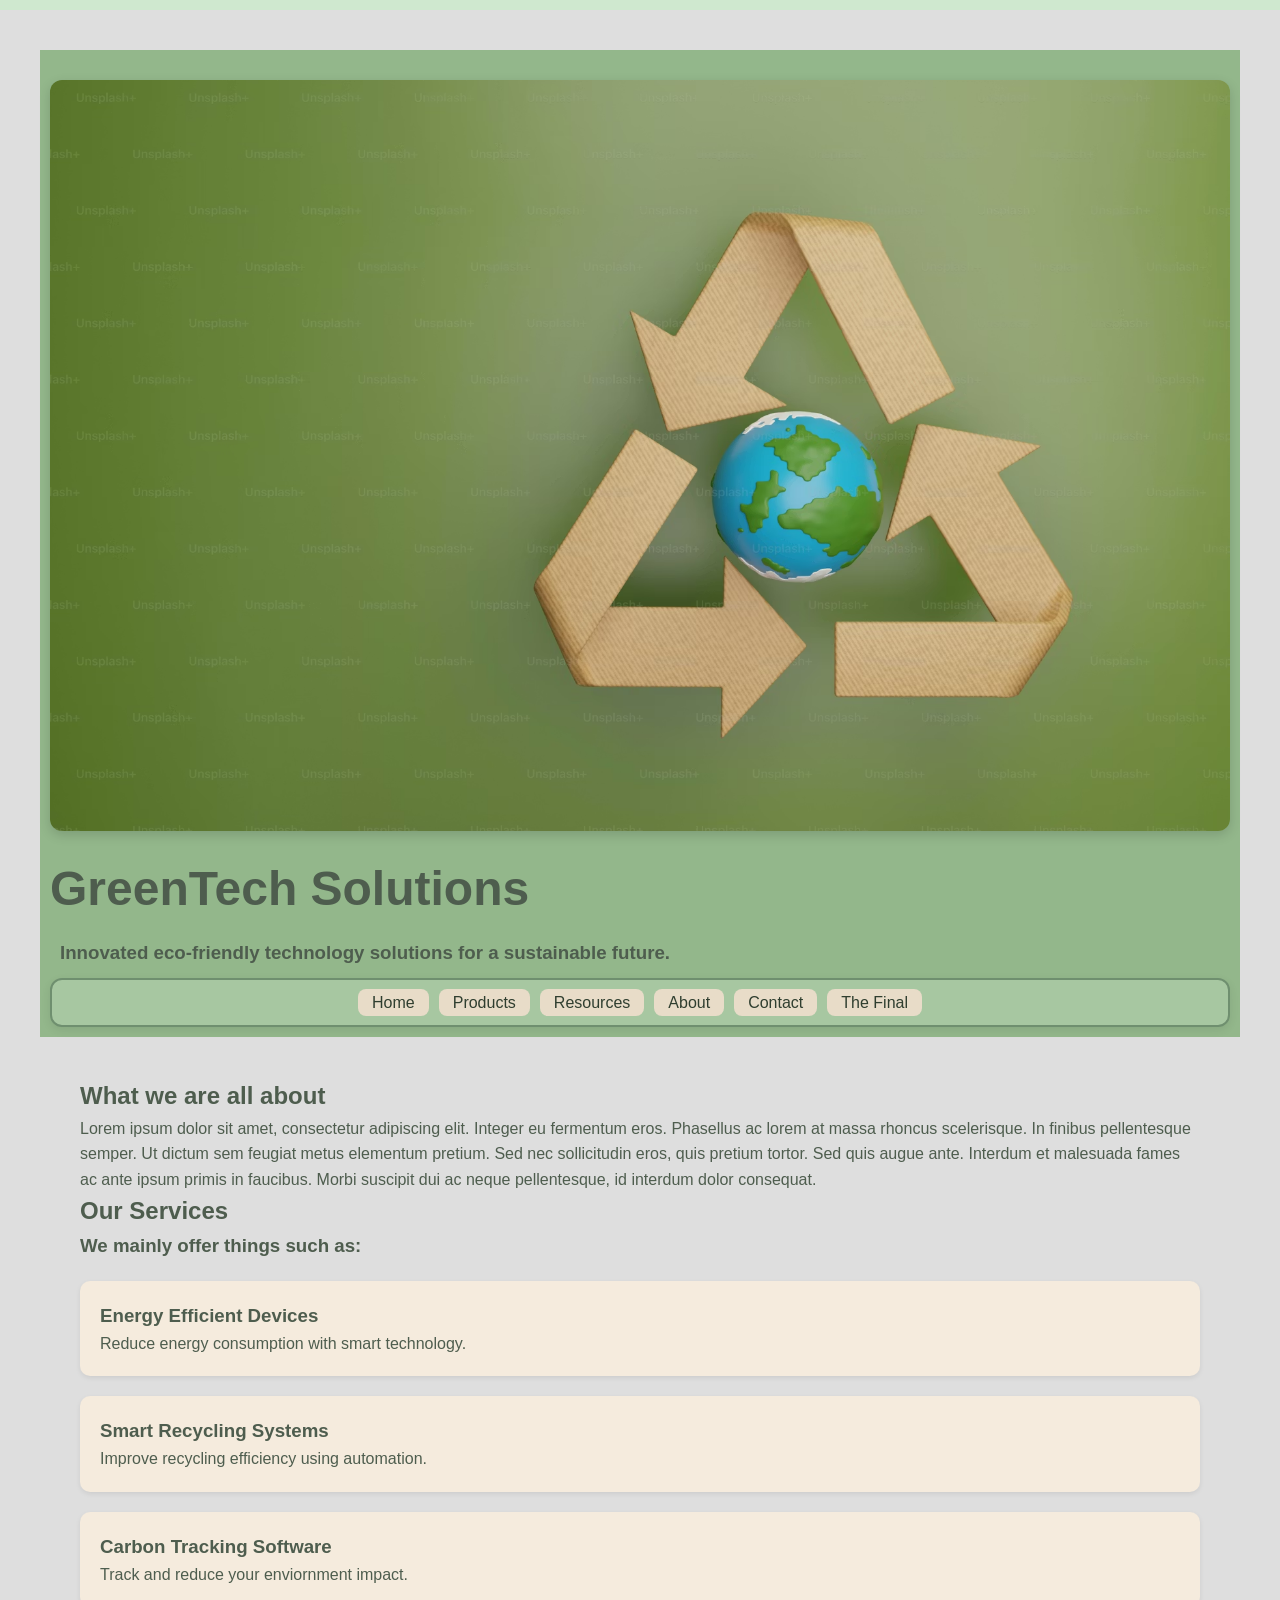
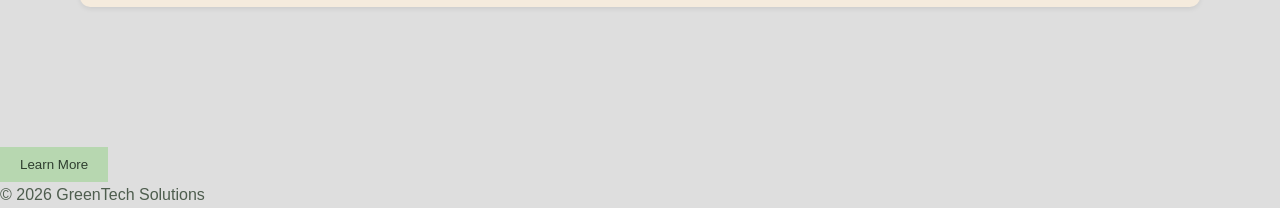
==== index.html @ 80c81b68 "final project" ====
<!DOCTYPE html>

<html lang="en">

<head>
    <meta charset="utf-8">
    <meta name="viewport" content="width=device-width, initial-scale=1.0">
    <title>GreenTech Solutions</title>

    <link rel="stylesheet" href="style.css">
</head>

<body>
    <header>

    </header>

    <main>

        <section class="intro">
            <img src="planet.avif" alt="Recycling logo with earth in the middle">
            <h1>GreenTech Solutions</h1>

            <h3>
                Innovated eco-friendly technology solutions for a sustainable future.
            </h3>
            <nav>
                <ul>
                    <li><a href="index.html">Home</a></li>
                    <li><a href="products.html">Products</a></li>
                    <li><a href="resources.html">Resources</a></li>
                    <li><a href="about.html">About</a></li>
                    <li><a href="contact.html">Contact</a></li>
                    <li><a href="thefinal.html">The Final</a></li>
                </ul>
            </nav>
        </section>

        <section class="features">
            <h2>What we are all about</h2>
            <div>
                <p>Lorem ipsum dolor sit amet, consectetur adipiscing elit. Integer eu fermentum eros. Phasellus ac lorem at massa rhoncus scelerisque. In finibus pellentesque semper. Ut dictum sem feugiat metus elementum pretium. Sed nec sollicitudin eros, quis pretium tortor. Sed quis augue ante. Interdum et malesuada fames ac ante ipsum primis in faucibus. Morbi suscipit dui ac neque pellentesque, id interdum dolor consequat.
                </p>
            </div>

            <h2>Our Services</h2>
            <h3>We mainly offer things such as: </h3>
            <div class="note">
                <h3>Energy Efficient Devices</h3>
                <p>Reduce energy consumption with smart technology.</p>
            </div>
            <div class="note">
                <h3>Smart Recycling Systems</h3>
                <p>Improve recycling efficiency using automation.</p>
            </div>
            <div class="note">
                <h3>Carbon Tracking Software</h3>
                <p>Track and reduce your enviornment impact.</p>
            </div>

        </section>

    </main>
    <button>
        Learn More
    </button>

    <footer>
        <p>&copy; 2026 GreenTech Solutions</p>
    </footer>
    
    <!-- JS (optional but consistent) -->
    <script src="js/script.js"></script>
    
    </body>
    </html>
---- style.css ----
*{
    margin:0;
    padding:0;
    box-sizing:border-box;
}
main{
    padding: 40px;
}
section{
    margin-bottom: 40px;
}
img {
    max-width: 100%;
    height: auto;
    border-radius: 12px;
    box-shadow: 0 4px 12px rgba(0,0,0,0.15);
    display: block;
    margin: 20px auto;
}
.note img {
    transition: transform 0.3s ease;
}

.note img:hover {
    transform: scale(1.03);
}
.note:hover {
    transform: translateY(-5px);
    box-shadow: 0 6px 18px rgba(0,0,0,0.12);
}

body {
    font-family: Arial, sans-serif;
    line-height: 1.6;
    background-color:#dedede;
    color:#4E5D4E;
    margin: 0;
}

header{
    background-color: #CFE8CF;
    padding:5px;
}

.intro{
    padding:10px;
    background-color:#93b78b;
    margin: 0;
}
.intro nav {
    border: 2px solid #6F8F6F;   
    border-radius: 12px;        
    padding: 10px;
    background-color: #A7C7A1;   
    box-shadow: 0 3px 10px rgba(0,0,0,0.08); 
    backdrop-filter: blur(6px);
}
.intro nav ul {
    display: flex;
    justify-content: center;
    list-style: none;
    gap: 10px;
    flex-wrap: wrap;
    margin: 0;
    padding: 0;
}

.intro nav a {
    text-decoration: none;
    padding: 5px 14px;
    background-color: #E8DCC8; /* sandy mint contrast */
    color: #2F3E2F;
    border-radius: 8px;
    transition: 0.3s ease;
}

.intro nav a:hover {
    background-color: #6F8F6F;
    color: white;
    transform: translateY(-2px);
}

.intro h1{
    font-size:3rem;
    margin-bottom:0px;

}
.intro h3 {
    padding: 10px;
}
 button{
    padding:10px 20px;
    border:none;
    background-color: #B7D7B0;
    color:#2F3E2F;
    cursor:pointer;
}

.features{
    padding:40px;
}
.note{
    background:#F5EBDD;
    padding:20px;
    margin:20px 0;
    border-radius: 10px;
    box-shadow:0 2px 5px rgba(0,0,0,0.08);
    transition: transform 0.2s ease;
}



@media (max-width:768px){
    nav ul{
        flex-direction: column;
        align-items: center;
        list-style: none;
        display: flex;
        justify-content: center;
        gap: 10px;
        flex-wrap: wrap;  
        padding: 0;
        margin: 0;
        
    }
    nav ul li a {
        text-decoration: none;
        padding: 10px 14px;
        background-color: #E8DCC8;
        color: #3E4F3E;
        border-radius: 6px;
        transition: 0.3s;
    }
    
    nav ul li a:hover {
        background-color: #8FBC8F;
        color: white;
    }
    .intro h1{
        font-size: 2rem;

    }
    .features{
        padding: 10px;
    }
}
table {
    width: 100%;
    max-width: 900px;
    margin: 20px auto;
    border-collapse: collapse;
    background-color: #F5EBDD;
    border-radius: 12px;
    overflow: hidden;
    box-shadow: 0 4px 12px rgba(0,0,0,0.08);
}
 
table tr {
    transition: all 0.2s ease;
}


table th {
    background-color: #6F8F6F;
    color: white;
    padding: 14px;
    text-align: left;
    font-size: 1rem;
}


table td {
    padding: 14px;
    border-bottom: 1px solid #d6d6d6;
    color: #2F3E2F;
}


table tr:nth-child(even) {
    background-color: #E8DCC8;
}


table tr:hover {
    background-color: #B7D7B0;
    transition: 0.2s ease;
}


@media (max-width: 768px) {
    table {
        font-size: 0.9rem;
    }

    table th, table td {
        padding: 10px;
    }
}
.description {
    text-align: center;
    text-wrap: 20px;
    
}
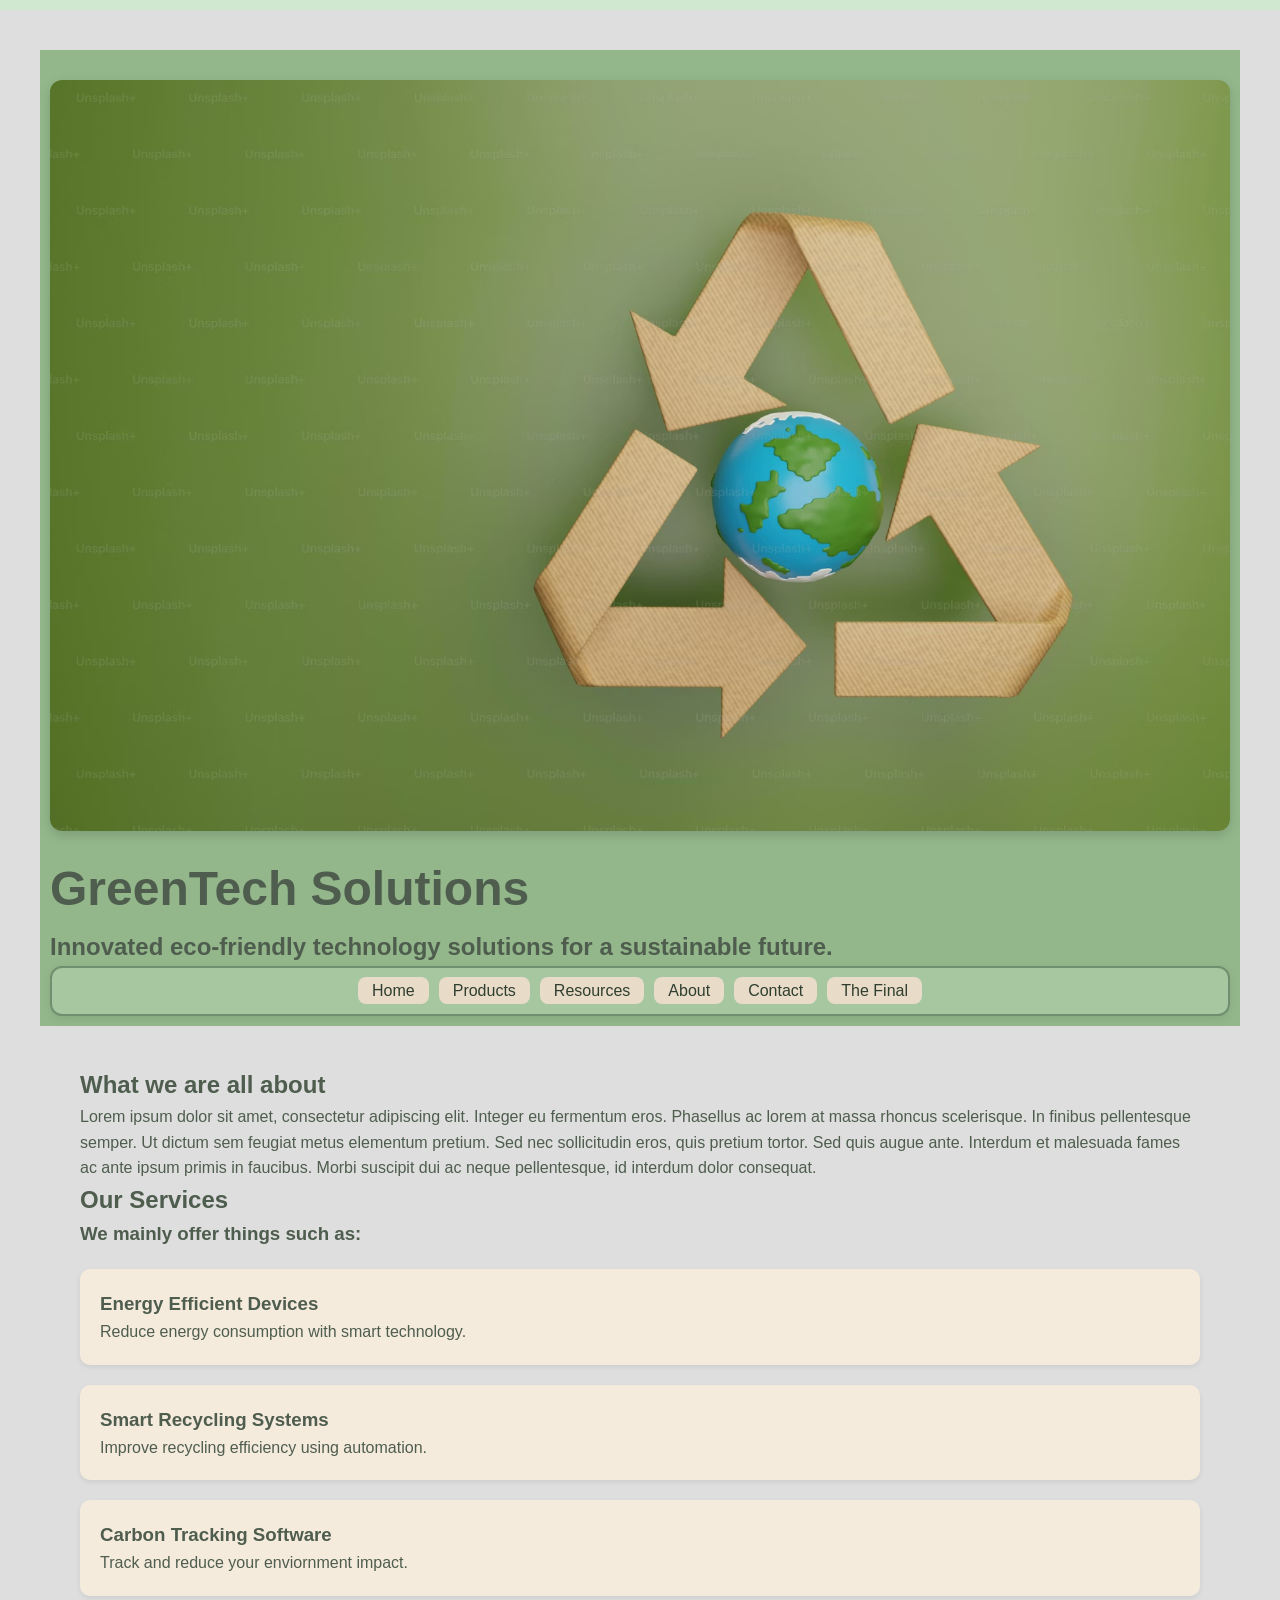
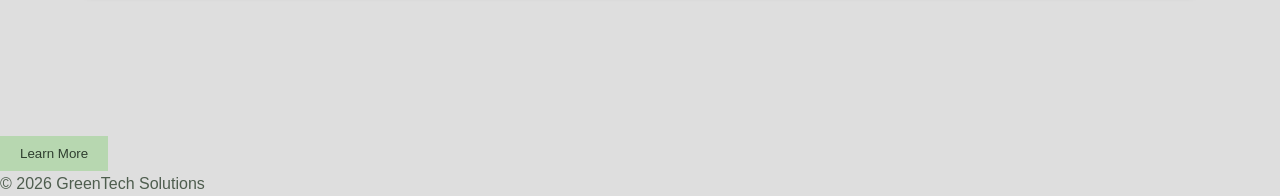
==== commit 1a4cdb06: "accessibility fix" ====
--- a/index.html
+++ b/index.html
@@ -21,9 +21,9 @@
             <img src="planet.avif" alt="Recycling logo with earth in the middle">
             <h1>GreenTech Solutions</h1>
 
-            <h3>
+            <h2>
                 Innovated eco-friendly technology solutions for a sustainable future.
-            </h3>
+            </h2>
             <nav>
                 <ul>
                     <li><a href="index.html">Home</a></li>
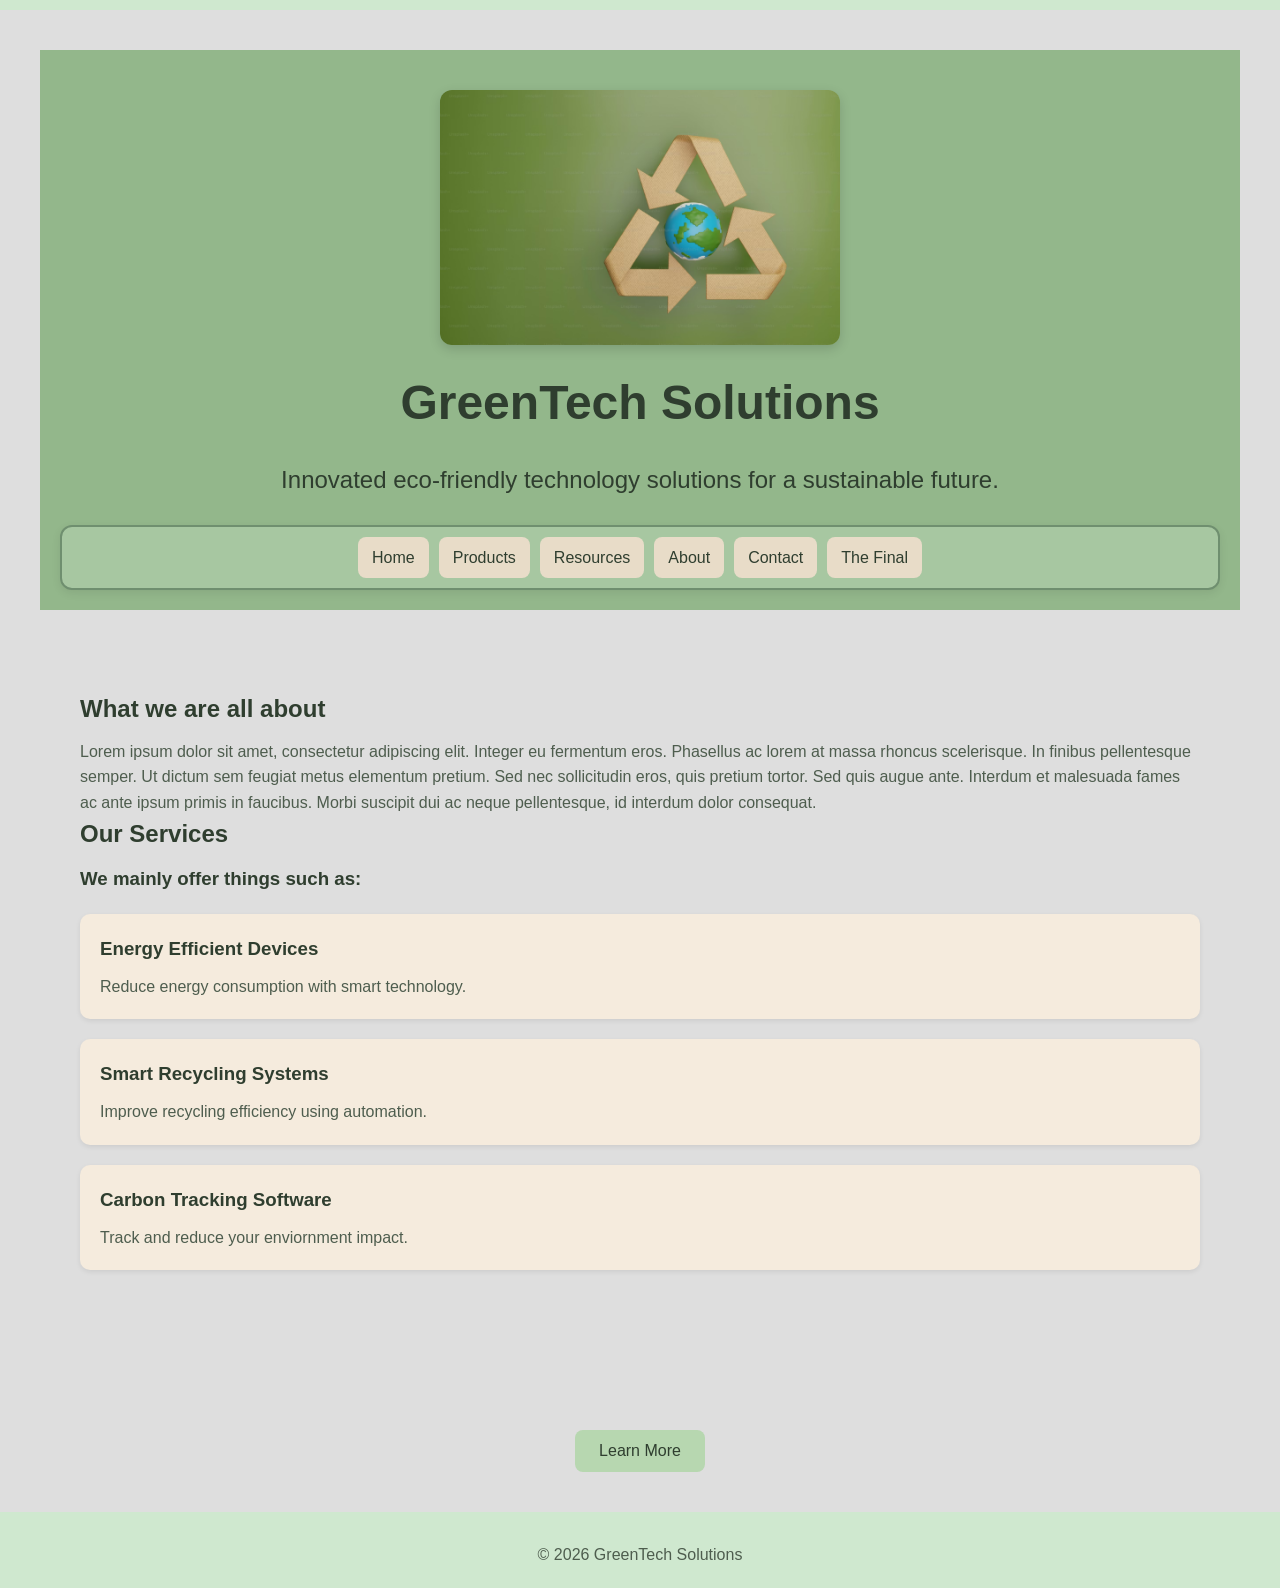
==== commit e232c535: "done" ====
--- a/index.html
+++ b/index.html
@@ -1,6 +1,7 @@
 <!DOCTYPE html>
 
 <html lang="en">
+<!--  -->
 
 <head>
     <meta charset="utf-8">
--- a/style.css
+++ b/style.css
@@ -3,202 +3,284 @@
     padding:0;
     box-sizing:border-box;
 }
-main{
-    padding: 40px;
-}
-section{
-    margin-bottom: 40px;
-}
-img {
-    max-width: 100%;
-    height: auto;
-    border-radius: 12px;
-    box-shadow: 0 4px 12px rgba(0,0,0,0.15);
-    display: block;
-    margin: 20px auto;
-}
-.note img {
-    transition: transform 0.3s ease;
-}
-
-.note img:hover {
-    transform: scale(1.03);
-}
-.note:hover {
-    transform: translateY(-5px);
-    box-shadow: 0 6px 18px rgba(0,0,0,0.12);
-}
-
-body {
-    font-family: Arial, sans-serif;
-    line-height: 1.6;
+
+html{
+    scroll-behavior:smooth;
+}
+/*  */
+body{
+    font-family:Arial, sans-serif;
+    line-height:1.6;
     background-color:#dedede;
     color:#4E5D4E;
-    margin: 0;
-}
+}
+
+h1,h2,h3{
+    color:#2F3E2F;
+}
+
+h2{
+    margin-bottom:10px;
+}
+
+p{
+    margin-top:10px;
+}
+
+
+
+main{
+    padding:40px;
+}
+
+section{
+    margin-bottom:40px;
+}
+
 
 header{
-    background-color: #CFE8CF;
+    background-color:#CFE8CF;
     padding:5px;
 }
 
 .intro{
-    padding:10px;
+    padding:20px;
     background-color:#93b78b;
-    margin: 0;
-}
-.intro nav {
-    border: 2px solid #6F8F6F;   
-    border-radius: 12px;        
-    padding: 10px;
-    background-color: #A7C7A1;   
-    box-shadow: 0 3px 10px rgba(0,0,0,0.08); 
-    backdrop-filter: blur(6px);
-}
-.intro nav ul {
-    display: flex;
-    justify-content: center;
-    list-style: none;
-    gap: 10px;
-    flex-wrap: wrap;
-    margin: 0;
-    padding: 0;
-}
-
-.intro nav a {
-    text-decoration: none;
-    padding: 5px 14px;
-    background-color: #E8DCC8; /* sandy mint contrast */
-    color: #2F3E2F;
-    border-radius: 8px;
-    transition: 0.3s ease;
-}
-
-.intro nav a:hover {
-    background-color: #6F8F6F;
-    color: white;
-    transform: translateY(-2px);
+    text-align:center;
 }
 
 .intro h1{
     font-size:3rem;
-    margin-bottom:0px;
-
-}
-.intro h3 {
-    padding: 10px;
-}
- button{
-    padding:10px 20px;
+    margin-bottom:10px;
+}
+
+.intro h2, .intro h3{
+    padding:10px;
+    font-weight:normal;
+}
+
+
+
+.intro nav{
+    border:2px solid #6F8F6F;
+    border-radius:12px;
+    padding:10px;
+    background-color:#A7C7A1;
+    box-shadow:0 3px 10px rgba(0,0,0,0.08);
+    backdrop-filter:blur(6px);
+    margin-top:15px;
+}
+
+.intro nav ul{
+    display:flex;
+    justify-content:center;
+    align-items:center;
+    list-style:none;
+    gap:10px;
+    flex-wrap:wrap;
+}
+
+.intro nav a{
+    text-decoration:none;
+    padding:8px 14px;
+    background-color:#E8DCC8;
+    color:#2F3E2F;
+    border-radius:8px;
+    transition:0.3s ease;
+    display:inline-block;
+}
+
+.intro nav a:hover{
+    background-color:#6F8F6F;
+    color:white;
+    transform:translateY(-2px);
+}
+
+
+button{
+    padding:12px 24px;
     border:none;
-    background-color: #B7D7B0;
+    border-radius:8px;
+    background-color:#B7D7B0;
     color:#2F3E2F;
     cursor:pointer;
-}
+    transition:0.3s ease;
+    font-size:1rem;
+    display:block;
+    margin:20px auto;
+}
+
+button:hover{
+    background-color:#6F8F6F;
+    color:white;
+}
+
+
 
 .features{
     padding:40px;
 }
+
+
 .note{
     background:#F5EBDD;
     padding:20px;
     margin:20px 0;
-    border-radius: 10px;
+    border-radius:10px;
     box-shadow:0 2px 5px rgba(0,0,0,0.08);
-    transition: transform 0.2s ease;
+    transition:transform 0.2s ease, box-shadow 0.2s ease;
+}
+
+.note:hover{
+    transform:translateY(-5px);
+    box-shadow:0 6px 18px rgba(0,0,0,0.12);
+}
+
+
+
+img{
+    width:100%;
+    max-width:400px;
+    height:auto;
+    border-radius:12px;
+    box-shadow:0 4px 12px rgba(0,0,0,0.15);
+    display:block;
+    margin:20px auto;
+}
+
+.note img{
+    transition:transform 0.3s ease;
+}
+
+.note img:hover{
+    transform:scale(1.03);
+}
+
+
+
+table{
+    width:100%;
+    max-width:900px;
+    margin:20px auto;
+    border-collapse:collapse;
+    background-color:#F5EBDD;
+    border-radius:12px;
+    overflow:hidden;
+    box-shadow:0 4px 12px rgba(0,0,0,0.08);
+}
+
+table tr{
+    transition:0.2s ease;
+}
+
+table th{
+    background-color:#6F8F6F;
+    color:white;
+    padding:14px;
+    text-align:left;
+    font-size:1rem;
+}
+
+table td{
+    padding:14px;
+    border-bottom:1px solid #d6d6d6;
+    color:#2F3E2F;
+}
+
+table tr:nth-child(even){
+    background-color:#E8DCC8;
+}
+
+table tr:hover{
+    background-color:#B7D7B0;
+}
+
+
+
+.description{
+    text-align:center;
+    max-width:700px;
+    margin:0 auto;
+    padding:20px;
+}
+
+
+
+form{
+    max-width:700px;
+    margin:0 auto;
+}
+
+input, textarea{
+    width:100%;
+    padding:12px;
+    margin-top:10px;
+    border:1px solid #ccc;
+    border-radius:8px;
+    font-size:1rem;
+    font-family:Arial, sans-serif;
+    transition:border-color 0.3s ease, box-shadow 0.3s ease;
+}
+
+input:focus, textarea:focus{
+    outline:none;
+    border-color:#6F8F6F;
+    box-shadow:0 0 8px rgba(111,143,111,0.3);
+}
+
+textarea{
+    resize:vertical;
+}
+
+label{
+    font-weight:bold;
+    color:#2F3E2F;
+}
+
+
+
+footer{
+    text-align:center;
+    padding:20px;
+    background-color:#CFE8CF;
+    margin-top:40px;
 }
 
 
 
 @media (max-width:768px){
+
+    main{
+        padding:20px;
+    }
+
+    .features{
+        padding:10px;
+    }
+
+    .intro h1{
+        font-size:2rem;
+    }
+
     nav ul{
-        flex-direction: column;
-        align-items: center;
-        list-style: none;
-        display: flex;
-        justify-content: center;
-        gap: 10px;
-        flex-wrap: wrap;  
-        padding: 0;
-        margin: 0;
-        
-    }
-    nav ul li a {
-        text-decoration: none;
-        padding: 10px 14px;
-        background-color: #E8DCC8;
-        color: #3E4F3E;
-        border-radius: 6px;
-        transition: 0.3s;
-    }
-    
-    nav ul li a:hover {
-        background-color: #8FBC8F;
-        color: white;
-    }
-    .intro h1{
-        font-size: 2rem;
-
-    }
-    .features{
-        padding: 10px;
-    }
-}
-table {
-    width: 100%;
-    max-width: 900px;
-    margin: 20px auto;
-    border-collapse: collapse;
-    background-color: #F5EBDD;
-    border-radius: 12px;
-    overflow: hidden;
-    box-shadow: 0 4px 12px rgba(0,0,0,0.08);
-}
- 
-table tr {
-    transition: all 0.2s ease;
-}
-
-
-table th {
-    background-color: #6F8F6F;
-    color: white;
-    padding: 14px;
-    text-align: left;
-    font-size: 1rem;
-}
-
-
-table td {
-    padding: 14px;
-    border-bottom: 1px solid #d6d6d6;
-    color: #2F3E2F;
-}
-
-
-table tr:nth-child(even) {
-    background-color: #E8DCC8;
-}
-
-
-table tr:hover {
-    background-color: #B7D7B0;
-    transition: 0.2s ease;
-}
-
-
-@media (max-width: 768px) {
-    table {
-        font-size: 0.9rem;
-    }
-
-    table th, table td {
-        padding: 10px;
-    }
-}
-.description {
-    text-align: center;
-    text-wrap: 20px;
-    
-}
-
+        flex-direction:column;
+        align-items:center;
+    }
+
+    img{
+        max-width:90%;
+    }
+
+    table{
+        font-size:0.9rem;
+    }
+
+    table th, table td{
+        padding:10px;
+    }
+
+    button{
+        width:100%;
+    }
+}
+
